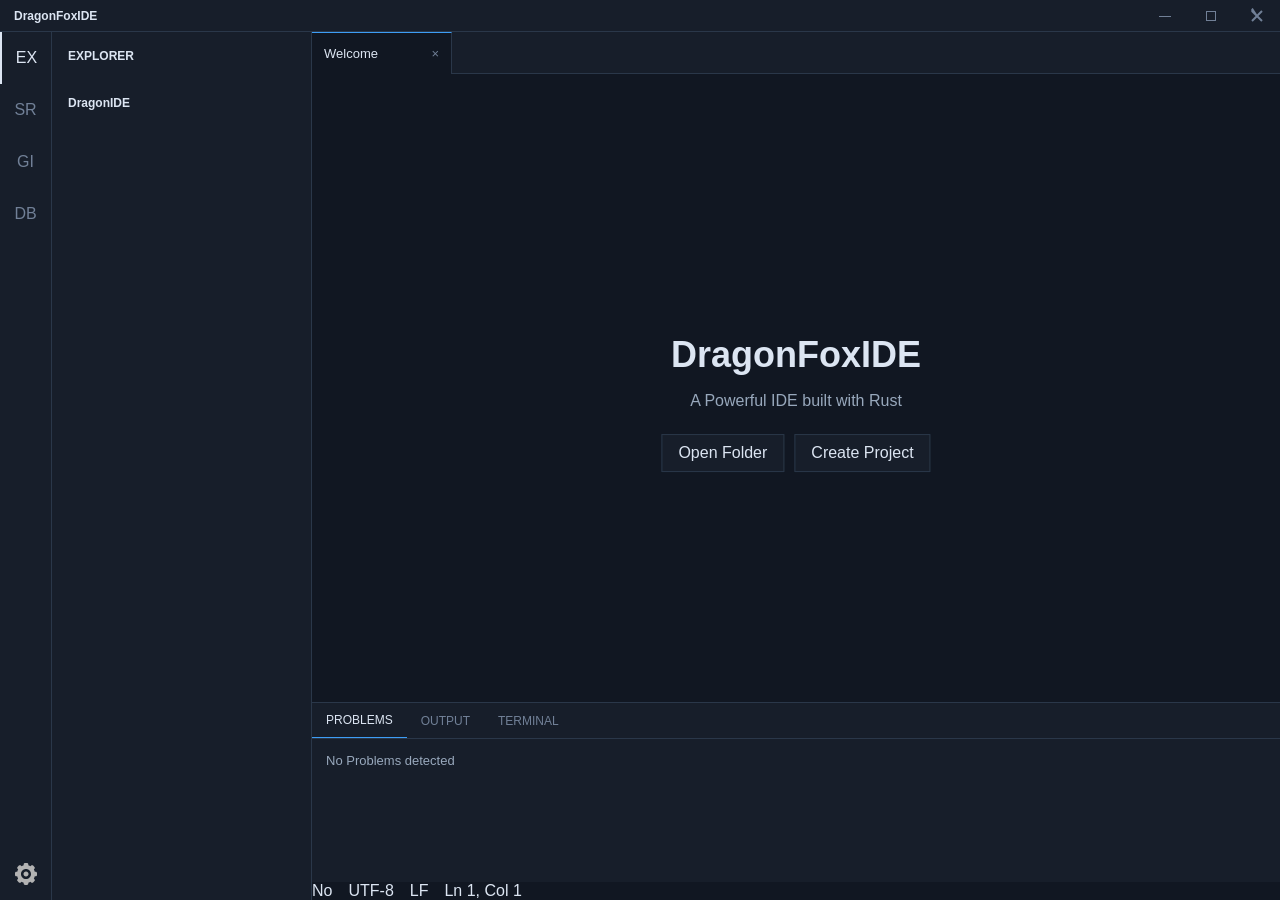
==== src-tauri/web/index.html @ 76002a1d "feat(i18n): implement internationalization support for English and Spanishhhh" ====
<!DOCTYPE html>
<html lang="en">

<head>
    <meta charset="UTF-8">
    <meta name="viewport" content="width=device-width, initial-scale=1.0">
    <title>DragonFoxIDE</title>

    <link rel="stylesheet" href="css/main.css">

    <link rel="stylesheet" href="css/titlebar.css">

    <link rel="stylesheet" href="css/settings.css">

    <link id="highlight-theme" rel="stylesheet" href="css/themes/dark.css">

</head>

<body>

    <!-- Custom title bar-->
    <div id="titlebar">

        <div id="titlebar-content">
            <div id="titlebar-left" data-tauri-drag-region>
                <span id="app-title">DragonFoxIDE</span>
            </div>

            <div id="titlebar-center" data-tauri-drag-region>

            </div>

            <div id="titlebar-right">
                <button id="minimize-btn" class="titlebar-button" title="Minimize">
                    <svg width="16" height="16" viewBox="0 0 16 16">
                        <path fill="currentColor" d="M14 8v1H2V8z" />
                    </svg>
                </button>

                <button id="maximize-btn" class="titlebar-button" title="Maximize">
                    <svg width="16" height="16" viewBox="0 0 16 16">
                        <path fill="currentColor" d="M3 3v10h10V3H3zm9 9H4V4h8v8z" />
                    </svg>
                </button>

                <button id="close-btn" class="titlebar-button" title="Close">
                    <svg width="16" height="16" viewBox="0 0 16 16">
                        <path fill="currentColor"
                            d="M2.3 1.3l1.4-1.4L8 6.6l4.3-4.3 1.4 1.4L9.4 8l4.3 4.3-1.4 1.4L8 9.4l-4.3 4.3-1.4-1.4L6.6 8 2.3 3.7z" />
                    </svg>
                </button>
            </div>
        </div>
    </div>

    <div id="app">

        <aside id="activity-bar">
            <button class="activity-button active">EX</button>
            <button class="activity-button">SR</button>
            <button class="activity-button">GI</button>
            <button class="activity-button">DB</button>

            <div class="activity-spacer"></div>

            <button class="activity-button" id="settings-button"><img src="assets/icon/setting.svg"
                    alt="setting"></button>
        </aside>

        <aside id="sidebar">

            <div class="sidebar-header">
                <span data-i18n="explorer">EXPLORER</span>
            </div>

            <div id="file-explorer">

                <div class="explorer-section">
                    <span id="workspace-name">DragonIDE</span>
                </div>

                <div id="file-tree"></div>

            </div>
        </aside>


        <main id="main">
            <div id="tabs">

                <div class="tab active">
                    <span data-i18n="welcomeTab">Welcome</span>
                    <span class="tab-close">×</span>
                </div>


            </div>

            <section id="editor">

                <div id="welcome-screen" class="welcome">

                    <h1>DragonFoxIDE</h1>

                    <p data-i18n="welcomeSub">A Powerful IDE built with Rust</p>

                    <div class="welcome-actions">

                        <button id="open-folder-button" data-i18n="openFolder">Open Folder</button>

                        <button id="create-project-button" data-i18n="createProject">Create Project</button>
                    </div>

                </div>

                <div id="editor-container" style="display: none;">
                    <div id="line-numbers"></div>

                    <div id="code-editor-wrapper">
                        <textarea id="code-editor" spellcheck="false" autocomplete="off"
                            autocapitalize="off"></textarea>

                        <pre id="code-highlight"><code id="code-highlight-inner"></code></pre>
                    </div>
                </div>

            </section>

            <section id="bottom-panel">

                <div class="panel-tabs">

                    <button class="panel-tab active" data-i18n="problems">PROBLEMS</button>

                    <button class="panel-tab" data-i18n="output">OUTPUT</button>

                    <button class="panel-tab" data-i18n="terminal">TERMINAL</button>

                </div>

                <div id="panel-content" data-i18n="noProblems">No Problems detected</div>
            </section>

            <footer id="status-right">

                <span>No</span>
                <span>UTF-8</span>
                <span>LF</span>
                <span id="cursor-position">Ln 1, Col 1</span>
            </footer>
        </main>



        <div id="settings-modal" class="modal hidden">

            <div class="modal-backdrop"></div>
            <div class="modal-content">

                <div class="modal-header">
                    <h2 data-i18n="settingsTitle">Settings</h2>
                    <button class="modal-close" id="close-settings">×</button>
                </div>

                <div class="modal-body">

                    <div class="settings-section">
                        <label class="settings-label" data-i18n="theme">Theme</label>
                        <div class="settings-options">
                            <button class="theme-option active" data-theme="dark">Dark</button>
                            <button class="theme-option" data-theme="light">Light</button>
                            <button class="theme-option" data-theme="nord">Nord (blue)</button>
                            <button class="theme-option" data-theme="monokai">Monokai</button>
                            <button class="theme-option" data-theme="glassmorphism">Glass</button>
                        </div>
                    </div>

                    <div class="settings-section">
                        <label class="settings-label" data-i18n="fontSize">Font Size</label>
                        <div class="settings-slider">
                            <input type="range" id="font-size-slider" min="10" max="34" value="14">
                            <span id="font-size-value">14px</span>
                        </div>
                    </div>

                    <div class="settings-section">
                        <label class="settings-label" data-i18n="tabSize">Tab Size</label>
                        <div class="settings-options">
                            <button class="tab-option" data-tab-size="2">2</button>
                            <button class="tab-option active" data-tab-size="4">4</button>
                            <button class="tab-option" data-tab-size="6">6</button>
                            <button class="tab-option" data-tab-size="8">8</button>
                        </div>
                    </div>

                    <div class="settings-section">
                        <label class="settings-label">
                            <input type="checkbox" id="line-wrap-toggle">
                            <span data-i18n="wordWrap">Word Wrap</span>
                        </label>
                    </div>

                    <div class="settings-section">
                        <label class="settings-label" data-i18n="language">Language</label>

                        <div class="settings-options">
                            <button class="lang-option active" data-lang="en">English</button>
                            <button class="lang-option" data-lang="es">Español</button>
                        </div>
                    </div>
                </div>
            </div>
        </div>
    </div>


    <script src="lib/highlight.min.js"></script>
    <script src="js/i18n.js"></script>
    <script src="js/settings.js"></script>
    <script src="js/main.js"></script>
    <script src="js/titlebar.js"></script>

</body>

</html>
---- src-tauri/web/css/main.css ----
* {
    box-sizing: border-box;
}

html,
body {
    margin: 0;
    width: 100%;
    height: 100%;
    overflow: hidden;
    font-family: "Segoe UI", Tahoma, Geneva, Verdana, sans-serif;
    background: var(--bg-primary);
    color: var(--text-primary);
}

button {
    font: inherit;
    transition: background-color 0.18s ease, border-color 0.18s ease, color 0.18s ease, transform 0.18s ease;
}

button:focus-visible {
    outline: 2px solid var(--accent-blue);
    outline-offset: 2px;
}

#app {
    display: flex;
    width: 100vw;
    height: calc(100vh - 30px);
}

#activity-bar {
    width: 52px;
    display: flex;
    flex-direction: column;
    align-items: center;
    background: var(--bg-secondary);
    border-right: 1px solid var(--border);
}

.activity-button {
    width: 52px;
    height: 52px;
    border: 0;
    background: transparent;
    color: var(--text-muted);
    cursor: pointer;
    display: flex;
    align-items: center;
    justify-content: center;
    padding: 0;
}

.activity-button img {
    width: 22px;
    height: 22px;
    filter: invert(0.7);
    transition: filter 0.15s ease;
}

.activity-button:hover {
    color: var(--text-primary);
}

.activity-button:hover img {
    filter: invert(1);
}

.activity-button.active {
    color: var(--text-primary);
    border-left: 2px solid var(--text-primary);
}

.activity-button.active img {
    filter: invert(1);
}

.activity-spacer {
    flex: 1;
}

#sidebar {
    width: 260px;
    display: flex;
    flex-direction: column;
    background: var(--bg-secondary);
    border-right: 1px solid var(--border);
}

.sidebar-header {
    height: 48px;
    display: flex;
    align-items: center;
    padding: 0 16px;
    font-size: 12px;
    font-weight: bold;
    color: var(--text-primary);
}

#file-explorer {
    padding: 8px;
    min-height: 0;
    overflow: auto;
}

.explorer-section {
    padding: 8px;
    font-size: 12px;
    font-weight: bold;
    color: var(--text-primary);
}

.explorer-empty {
    padding: 20px 12px;
    color: var(--text-muted);
    font-size: 13px;
}

#main {
    flex: 1;
    min-width: 0;
    display: flex;
    flex-direction: column;
}

#tabs {
    height: 42px;
    display: flex;
    background: var(--bg-secondary);
    border-bottom: 1px solid var(--border);
}

.tab {
    min-width: 140px;
    height: 42px;
    display: flex;
    align-items: center;
    justify-content: space-between;
    padding: 0 12px;
    background: var(--bg-primary);
    border-right: 1px solid var(--border);
    font-size: 13px;
    color: var(--text-primary);
    transition: background-color 0.18s ease, border-color 0.18s ease, color 0.18s ease;
}

.tab.active {
    border-top: 1px solid var(--accent-blue);
}

.tab-close {
    margin-left: 20px;
    color: var(--text-muted);
    cursor: pointer;
    transition: color 0.18s ease;
}

#editor {
    flex: 1;
    position: relative;
    overflow: auto;
    background: var(--bg-primary);
}

.welcome {
    position: absolute;
    top: 50%;
    left: 50%;
    transform: translate(-50%, -50%);
    text-align: center;
}

.welcome h1 {
    margin-bottom: 8px;
    font-size: 36px;
    color: var(--text-primary);
}

.welcome p {
    color: var(--text-secondary);
}

.welcome-actions {
    display: flex;
    gap: 10px;
    justify-content: center;
    margin-top: 24px;
}

.welcome-actions button {
    padding: 9px 16px;
    border: 1px solid var(--border);
    background: var(--bg-secondary);
    color: var(--text-primary);
    cursor: pointer;
}

.welcome-actions button:hover {
    background: var(--accent-hover);
}

#bottom-panel {
    height: 180px;
    display: flex;
    flex-direction: column;
    background: var(--bg-secondary);
    border-top: 1px solid var(--border);
}

.panel-tabs {
    height: 36px;
    display: flex;
    border-bottom: 1px solid var(--border);
}

.panel-tab {
    padding: 0 14px;
    border: 0;
    background: transparent;
    color: var(--text-muted);
    cursor: pointer;
    font-size: 12px;
    transition: background-color 0.18s ease, color 0.18s ease;
}

.panel-tab:hover {
    color: var(--text-primary);
}

.panel-tab.active {
    color: var(--text-primary);
    border-bottom: 1px solid var(--accent-blue);
}

#panel-content {
    padding: 14px;
    color: var(--text-secondary);
    font-size: 13px;
}

#status-bar {
    height: 24px;
    display: flex;
    align-items: center;
    justify-content: space-between;
    padding: 0 10px;
    background: var(--bg-secondary);
    border-top: 1px solid var(--border);
    font-size: 11px;
}

#status-right {
    display: flex;
    gap: 16px;
}

#file-tree {
    padding: 4px 0;
    overflow-y: auto;
}

.file-entry {
    display: flex;
    align-items: center;
    min-height: 24px;
    padding: 2px 8px;
    color: var(--text-primary);
    font-size: 13px;
    cursor: pointer;
    user-select: none;
    border-radius: 4px;
    transition: background-color 0.15s ease, color 0.15s ease;
}

.file-entry:hover {
    background: var(--accent-hover);
}

.file-entry.directory {
    font-weight: 500;
}

.file-arrow {
    position: relative;
    width: 18px;
    height: 16px;
    flex-shrink: 0;
    color: var(--text-secondary);
    text-align: center;
}

.file-arrow::after {
    content: "";
    position: absolute;
    top: 5px;
    left: 4px;
    width: 5px;
    height: 5px;
    border-right: 1px solid currentColor;
    border-bottom: 1px solid currentColor;
    transform: rotate(-45deg);
    transition: transform 0.15s ease;
}

.file-arrow.expanded::after {
    top: 3px;
    transform: rotate(45deg);
}

.file-icon {
    position: relative;
    width: 16px;
    height: 16px;
    flex-shrink: 0;
    margin-right: 5px;
    color: var(--text-secondary);
}

.file-icon.folder::before,
.file-icon.file::before {
    content: "";
    position: absolute;
    inset: 4px 1px 2px;
    border: 1px solid currentColor;
    border-radius: 2px;
}

.file-icon.folder::after {
    content: "";
    position: absolute;
    top: 2px;
    left: 2px;
    width: 7px;
    height: 4px;
    border: 1px solid currentColor;
    border-bottom: 0;
    border-radius: 2px 2px 0 0;
}

.file-icon.file::before {
    inset: 2px 3px;
}

.file-name {
    overflow: hidden;
    white-space: nowrap;
    text-overflow: ellipsis;
}

.file-children {
    margin-left: 18px;
}

#code-editor:focus {
    outline: none;
}

#editor-container {
    display: flex;
    width: 100%;
    height: 100%;
    overflow: hidden;
}

#line-numbers {
    width: 56px;
    flex-shrink: 0;
    padding-top: 16px;
    background: var(--editor-line-number-bg);
    color: var(--editor-line-number);
    font-family: "Cascadia Code", "Consolas", monospace;
    font-size: 14px;
    line-height: 1.6;
    text-align: right;
    user-select: none;
    overflow: hidden;
}

#line-numbers div {
    padding-right: 12px;
    height: 1.6em;
    line-height: 1.6;
}

#code-editor-wrapper {
    position: relative;
    flex: 1;
    width: 100%;
    height: 100%;
    overflow: hidden;
}

#code-editor {
    position: absolute;
    top: 0;
    left: 0;
    width: 100%;
    height: 100%;
    margin: 0;
    padding: 16px;
    border: 0;
    outline: 0;
    resize: none;
    background: transparent;
    color: transparent;
    caret-color: var(--editor-cursor);
    font-family: "Cascadia Code", "Consolas", monospace;
    font-size: 14px;
    line-height: 1.6;
    tab-size: 4;
    white-space: pre;
    overflow: auto;
    z-index: 2;
}

#code-highlight {
    position: absolute;
    top: 0;
    left: 0;
    width: 100%;
    height: 100%;
    margin: 0;
    padding: 16px;
    background: var(--editor-bg);
    color: var(--editor-text);
    font-family: "Cascadia Code", "Consolas", monospace;
    font-size: 14px;
    line-height: 1.6;
    tab-size: 4;
    white-space: pre;
    overflow: auto;
    pointer-events: none;
    z-index: 1;
}

#code-highlight code {
    background: none;
    padding: 0;
    border-radius: 0;
}
---- src-tauri/web/css/titlebar.css ----
#titlebar {
    height: 32px;
    flex: 0 0 32px;
    background: var(--titlebar-bg, #191b22);
    border-bottom: 1px solid var(--border);
    color: var(--text-primary);
    user-select: none;
    -webkit-user-select: none;
}

#titlebar-content {
    display: grid;
    grid-template-columns: 1fr minmax(0, 1fr) 1fr;
    align-items: center;
    width: 100%;
    height: 100%;
}

#titlebar-left,
#titlebar-center,
#titlebar-right {
    min-width: 0;
    height: 100%;
    display: flex;
    align-items: center;
}

#titlebar-left {
    padding-left: 14px;
}

#app-title {
    font-size: 12px;
    font-weight: 600;
}

#titlebar-center {
    justify-content: center;
    overflow: hidden;
    color: var(--text-secondary);
    font-size: 12px;
    white-space: nowrap;
    text-overflow: ellipsis;
}

#titlebar-right {
    justify-content: flex-end;
}

.titlebar-button {
    width: 46px;
    height: 32px;
    border: 0;
    background: transparent;
    color: var(--text-muted);
    cursor: pointer;
    display: grid;
    place-items: center;
    padding: 0;
}

.titlebar-button:hover {
    background: var(--accent-hover);
    color: var(--text-primary);
}

#close-btn:hover,
#close-btn:active {
    background: #c42b1c;
    color: #fff;
}

#app {
    height: calc(100vh - 32px);
}
---- src-tauri/web/css/settings.css ----
.modal {
    position: fixed;
    top: 0;
    left: 0;
    width: 100vw;
    height: 100vh;
    z-index: 1000;
    display: flex;
    align-items: center;
    justify-content: center;
}

.modal.hidden {
    display: none;
}

.modal-backdrop {
    position: absolute;
    top: 0;
    left: 0;
    width: 100%;
    height: 100%;
    background: rgba(0, 0, 0, 0.65);
    z-index: 1;
}

.modal-content {
    position: relative;
    z-index: 2;
    background: var(--bg-tertiary);
    border: 1px solid var(--border);
    border-radius: 8px;
    width: 90%;
    max-width: 480px;
    max-height: 80vh;
    display: flex;
    flex-direction: column;
    box-shadow: 0 20px 60px rgba(0, 0, 0, 0.8);
}

.modal-header {
    display: flex;
    align-items: center;
    justify-content: space-between;
    padding: 16px 20px;
    border-bottom: 1px solid var(--border);
}

.modal-header h2 {
    margin: 0;
    font-size: 16px;
    color: var(--text-primary);
    font-weight: 600;
}

.modal-close {
    background: transparent;
    border: none;
    color: var(--text-muted);
    font-size: 24px;
    cursor: pointer;
    padding: 0;
    width: 28px;
    height: 28px;
    display: flex;
    align-items: center;
    justify-content: center;
    border-radius: 4px;
    line-height: 1;
}

.modal-close:hover {
    color: var(--text-primary);
    background: var(--accent-hover);
}

.modal-body {
    padding: 20px;
    overflow-y: auto;
    flex: 1;
    display: flex;
    flex-direction: column;
    gap: 20px;
}

.settings-section {
    display: flex;
    flex-direction: column;
}

.settings-label {
    display: flex;
    align-items: center;
    font-size: 12px;
    font-weight: 600;
    color: var(--text-secondary);
    margin-bottom: 8px;
    text-transform: uppercase;
    letter-spacing: 0.5px;
    user-select: none;
}

.settings-label input[type="checkbox"] {
    margin-right: 10px;
    cursor: pointer;
    accent-color: var(--accent-blue);
    width: 16px;
    height: 16px;
}

.settings-options {
    display: grid;
    grid-template-columns: repeat(auto-fit, minmax(100px, 1fr));
    gap: 8px;
}

.theme-option,
.tab-option {
    padding: 8px 12px;
    border: 1px solid var(--border);
    border-radius: 4px;
    background: var(--bg-primary);
    color: var(--text-primary);
    cursor: pointer;
    font-size: 13px;
    transition: all 0.15s ease;
    text-align: center;
}

.theme-option:hover,
.tab-option:hover {
    background: var(--accent-hover);
    border-color: var(--accent-active);
}

.theme-option.active,
.tab-option.active {
    background: var(--accent-blue);
    border-color: var(--accent-blue);
    color: white;
    font-weight: 500;
}

.settings-slider {
    display: flex;
    align-items: center;
    gap: 14px;
}

.settings-slider input[type="range"] {
    flex: 1;
    height: 6px;
    border-radius: 3px;
    background: var(--accent-active);
    outline: none;
    -webkit-appearance: none;
}

.settings-slider input[type="range"]::-webkit-slider-thumb {
    -webkit-appearance: none;
    appearance: none;
    width: 16px;
    height: 16px;
    border-radius: 50%;
    background: var(--accent-blue);
    cursor: pointer;
}

.settings-slider input[type="range"]::-moz-range-thumb {
    width: 16px;
    height: 16px;
    border-radius: 50%;
    background: var(--accent-blue);
    cursor: pointer;
    border: none;
}

#font-size-value {
    font-size: 13px;
    color: var(--text-primary);
    min-width: 40px;
    text-align: right;
    font-family: monospace;
}
---- src-tauri/web/css/themes/dark.css ----
:root {
  --titlebar-bg: #171e2a;
  /* Editor Colors */
  --editor-bg: #111722;
  --editor-text: #dce5f2;
  --editor-line-number: #6f8096;
  --editor-line-number-bg: #111722;
  --editor-cursor: #dce5f2;
  
  /* UI Colors */
  --bg-primary: #111722;
  --bg-secondary: #171e2a;
  --bg-tertiary: #202a39;
  --text-primary: #dce5f2;
  --text-secondary: #98a8bc;
  --text-muted: #718097;
  --border: #2a3749;
  
  /* Highlights */
  --accent-blue: #3d9df5;
  --accent-hover: #202b3b;
  --accent-active: #2b3a51;
  
  /* Syntax Colors (from Atom One Dark) */
  --syntax-keyword: #569cd6;
  --syntax-string: #ce9178;
  --syntax-number: #b5cea8;
  --syntax-comment: #6a9955;
  --syntax-function: #dcdcaa;
  --syntax-operator: #d4d4d4;
}

/* Apply theme to all elements */
html, body {
  background: var(--bg-primary);
  color: var(--text-primary);
}

#activity-bar {
  background: var(--bg-secondary);
  border-right-color: var(--border);
}

#sidebar {
  background: var(--bg-secondary);
  border-right-color: var(--border);
}

#tabs {
  background: var(--bg-secondary);
  border-bottom-color: var(--border);
}

.tab {
  background: var(--bg-primary);
  border-right-color: var(--border);
}

#editor {
  background: var(--bg-primary);
}

#bottom-panel {
  background: var(--bg-secondary);
  border-top-color: var(--border);
}

.panel-tabs {
  border-bottom-color: var(--border);
}

#panel-content {
  color: var(--text-secondary);
}

#code-editor {
  background: transparent;
  color: transparent;
  caret-color: var(--editor-cursor);
  font-family: "Cascadia Code", "Consolas", monospace;
}

#code-highlight {
  background: var(--editor-bg);
  color: var(--editor-text);
  font-family: "Cascadia Code", "Consolas", monospace;
}

#line-numbers {
  background: var(--editor-line-number-bg);
  color: var(--editor-line-number);
}

/* Modal */
.modal-content {
  background: var(--bg-tertiary);
  border-color: var(--border);
}

.modal-header {
  border-bottom-color: var(--border);
  color: var(--text-primary);
}

.theme-option, .tab-option {
  background: var(--bg-primary);
  border-color: var(--border);
  color: var(--text-primary);
}

.theme-option:hover, .tab-option:hover {
  background: var(--accent-hover);
  border-color: var(--accent-active);
}

.theme-option.active, .tab-option.active {
  background: var(--accent-blue);
  border-color: var(--accent-blue);
  color: white;
}

/* File explorer */
.file-entry:hover {
  background: var(--accent-hover);
}

.file-entry {
  color: var(--text-primary);
}

.file-arrow {
  color: var(--text-secondary);
}

.file-icon {
  color: var(--text-secondary);
}

/* Settings slider */
.settings-slider input[type="range"] {
  background: var(--accent-active);
}

.settings-slider input[type="range"]::-webkit-slider-thumb {
  background: var(--accent-blue);
}

.settings-slider input[type="range"]::-moz-range-thumb {
  background: var(--accent-blue);
}

/* ===== Highlight.js Syntax Theme (Atom One Dark) ===== */
pre code.hljs{display:block;overflow-x:auto;padding:1em}
code.hljs{padding:3px 5px}
.hljs{color:#abb2bf;background:#282c34}
.hljs-comment,.hljs-quote{color:#5c6370;font-style:italic}
.hljs-doctag,.hljs-formula,.hljs-keyword{color:#c678dd}
.hljs-deletion,.hljs-name,.hljs-section,.hljs-selector-tag,.hljs-subst{color:#e06c75}
.hljs-literal{color:#56b6c2}
.hljs-addition,.hljs-attribute,.hljs-meta .hljs-string,.hljs-regexp,.hljs-string{color:#98c379}
.hljs-attr,.hljs-number,.hljs-selector-attr,.hljs-selector-class,.hljs-selector-pseudo,.hljs-template-variable,.hljs-type,.hljs-variable{color:#d19a66}
.hljs-bullet,.hljs-link,.hljs-meta,.hljs-selector-id,.hljs-symbol,.hljs-title{color:#61aeee}
.hljs-built_in,.hljs-class .hljs-title,.hljs-title.class_{color:#e6c07b}
.hljs-emphasis{font-style:italic}
.hljs-strong{font-weight:700}
.hljs-link{text-decoration:underline}
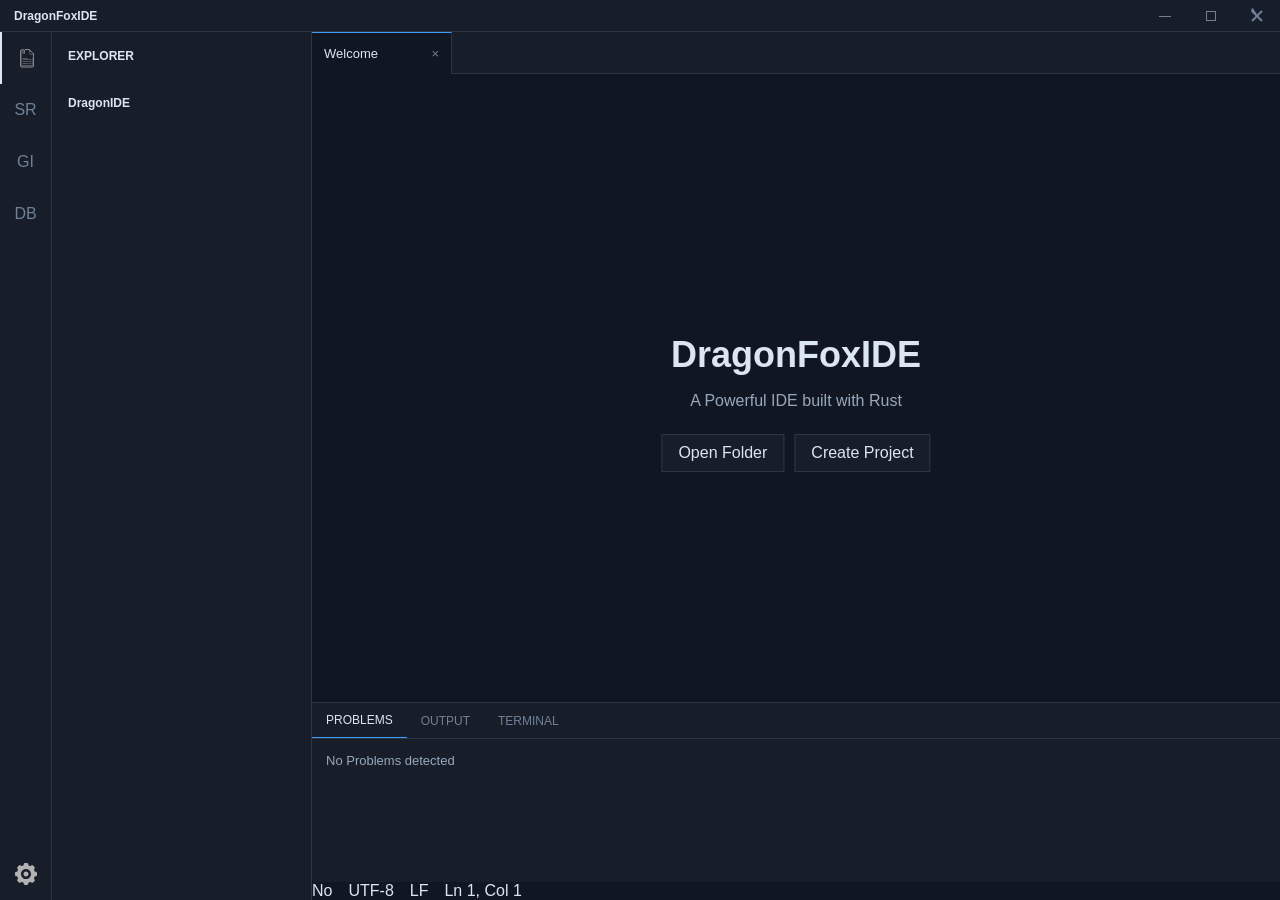
==== commit d52c26e4: "feat: file svg added" ====
--- a/src-tauri/web/index.html
+++ b/src-tauri/web/index.html
@@ -56,7 +56,7 @@
     <div id="app">
 
         <aside id="activity-bar">
-            <button class="activity-button active">EX</button>
+            <button class="activity-button active"><img src="assets/icon/file.svg" alt="EX"></button>
             <button class="activity-button">SR</button>
             <button class="activity-button">GI</button>
             <button class="activity-button">DB</button>
@@ -214,6 +214,17 @@
     </div>
 
 
+    <div id="file-context-menu" class="context-menu hidden">
+        <div class="menu-item" id="ctx-new-file" data-i18n="newFile">New File</div>
+        <div class="menu-item" id="ctx-new-folder" data-i18n="newFolder">New Folder</div>
+        <div class="menu-separator"></div>
+        <div class="menu-item" id="ctx-rename" data-i18n="rename">Rename</div>
+        <div class="menu-item" id="ctx-delete" data-i18n="delete">Delete</div>
+        <div class="menu-separator"></div>
+        <div class="menu-item" id="ctx-copy-path" data-i18n="copyPath">Copy Path</div>
+    </div>
+
+
     <script src="lib/highlight.min.js"></script>
     <script src="js/i18n.js"></script>
     <script src="js/settings.js"></script>
@@ -222,4 +233,4 @@
 
 </body>
 
-</html>
+</html>
--- a/src-tauri/web/css/main.css
+++ b/src-tauri/web/css/main.css
@@ -437,4 +437,46 @@
     background: none;
     padding: 0;
     border-radius: 0;
-}+}
+
+
+
+
+
+/* file tree context menu */
+.context-menu {
+    position: fixed;
+    z-index: 2000;
+
+    min-width: 180px;
+    background: var(--bg-tertiary);
+    border: 1px solid var(--border);
+    border-radius: 8px;
+    padding: 5px;
+    box-shadow: 0 12px 28px rgba(0, 0, 0, 0.35);
+    font-size: 13px;
+    user-select: none;
+}
+
+.context-menu.hidden {
+    display: none;
+}
+
+.context-menu .menu-item {
+    min-height: 30px;
+    padding: 6px 10px;
+    border-radius: 4px;
+    color: var(--text-primary);
+    cursor: pointer;
+    transition: background-color 0.15s ease;
+}
+
+.context-menu .menu-item:hover {
+    background: var(--accent-hover);
+}
+
+.context-menu .menu-separator {
+    height: 1px;
+    background: var(--border);
+    margin: 5px 4px;
+}
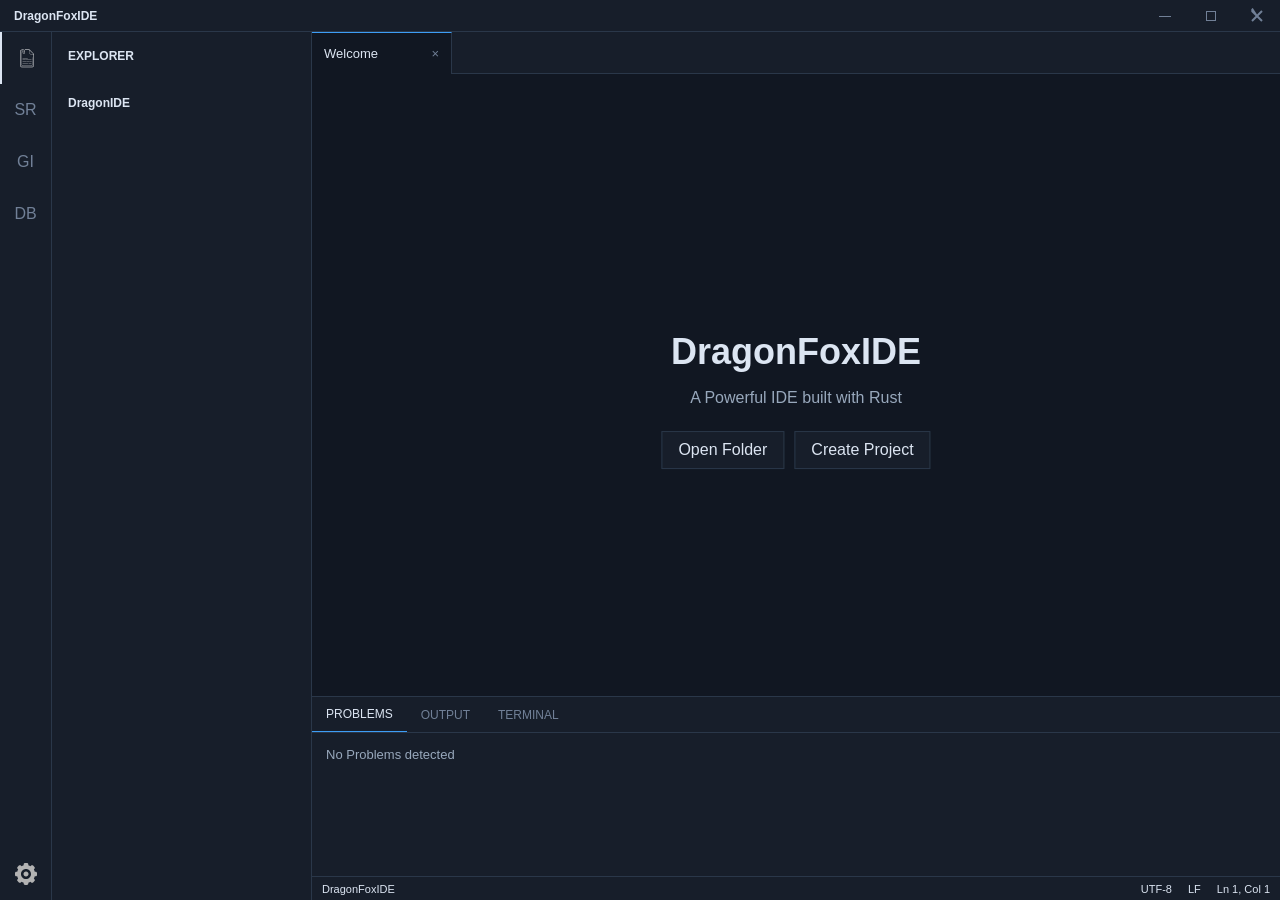
==== commit ff827901: "feat: add auto-save and unsaved indicator to prevent data loss" ====
--- a/src-tauri/web/index.html
+++ b/src-tauri/web/index.html
@@ -117,7 +117,7 @@
                     <div id="line-numbers"></div>
 
                     <div id="code-editor-wrapper">
-                        <textarea id="code-editor" spellcheck="false" autocomplete="off"
+                        <textarea id="code-editor" wrap="off" spellcheck="false" autocomplete="off"
                             autocapitalize="off"></textarea>
 
                         <pre id="code-highlight"><code id="code-highlight-inner"></code></pre>
@@ -141,12 +141,17 @@
                 <div id="panel-content" data-i18n="noProblems">No Problems detected</div>
             </section>
 
-            <footer id="status-right">
-
-                <span>No</span>
-                <span>UTF-8</span>
-                <span>LF</span>
-                <span id="cursor-position">Ln 1, Col 1</span>
+            <footer id="status-bar">
+                <div id="status-left">
+                    <span>DragonFoxIDE</span>
+                </div>
+                <div id="status-right">
+                    <span>UTF-8</span>
+                    <span>LF</span>
+                    <span id="cursor-position">Ln 1, Col 1</span>
+                    <span id="saved-indicator" style="display: none;"></span>
+                    <span id="saving-indicator" style="display: none;"></span>
+                </div>
             </footer>
         </main>
 
@@ -201,12 +206,125 @@
                     </div>
 
                     <div class="settings-section">
+                        <label class="settings-label">
+                            <input type="checkbox" id="auto-save-toggle">
+                            <span data-i18n="autoSave">Auto Save</span>
+                        </label>
+
+                        <div class="settings-slider">
+
+                            <label for="auto-save-interval" style="font-size: 11px; flex: 0 0 auto;">Interval
+                                (sec):</label>
+                            <input type="range" id="auto-save-interval" min="1" max="30" value="3" style="flex: 1;">
+
+                            <span id="auto-save-value"
+                                style="font-size: 12px; color: var(--text-primary); min-width: 35px; text-align: right;">3s</span>
+                        </div>
+                    </div>
+
+                    <div class="settings-section">
                         <label class="settings-label" data-i18n="language">Language</label>
 
                         <div class="settings-options">
                             <button class="lang-option active" data-lang="en">English</button>
                             <button class="lang-option" data-lang="es">Español</button>
                         </div>
+                    </div>
+                </div>
+            </div>
+        </div>
+
+        <div id="find-replace-modal" class="modal hidden">
+
+            <div class="modal-backdrop"></div>
+
+            <div class="modal-content find-replace-modal">
+                <div class="modal-header">
+                    <h2 data-i18n="findReplace">Find & Replace</h2>
+                    <button class="modal-close" id="close-find-replace">×</button>
+                </div>
+
+                <div class="modal-body find-replace-body">
+
+                    <div class="find-replace-group">
+                        <label for="find-input" data-i18n="find">Find:</label>
+
+                        <div class="find-input-wrapper">
+
+                            <input type="text" id="find-input" placeholder="Find text..." autocomplete="off">
+
+                            <button id="find-prev-btn" class="find-nav-btn" title="Previous match">↑</button>
+
+                            <button id="find-next-btn" class="find-nav-btn" title="Next match">↓</button>
+                        </div>
+
+                        <div class="find-counter">
+                            <span id="match-counter">0/0</span>
+                        </div>
+                    </div>
+
+                    <div class="find-replace-group">
+                        <label for="replace-input" data-i18n="replace">Replace:</label>
+
+                        <div class="replace-input-wrapper">
+                            <input type="text" id="replace-input" placeholder="Replace with..." autocomplete="off">
+
+                            <button id="replace-btn" class="replace-action-btn" data-i18n="replaceOne">Replace</button>
+                            <button id="replace-all-btn" class="replace-action-btn" data-i18n="replaceAll">Replace
+                                All</button>
+                        </div>
+                    </div>
+
+                    <div class="find-options">
+                        <label class="find-option-label">
+
+                            <input type="checkbox" id="case-sensitive-check">
+                            <span data-i18n="caseSensitive">Case Sensitive</span>
+
+                        </label>
+
+                        <label class="find-option-label">
+
+                            <input type="checkbox" id="whole-word-check">
+                            <span data-i18n="wholeWord">Whole Word</span>
+                        </label>
+
+                        <label class="find-option-label">
+                            <input type="checkbox" id="regex-check">
+                            <span data-i18n="regex">Regex</span>
+                        </label>
+                    </div>
+                </div>
+            </div>
+        </div>
+
+        <div id="go-to-line-modal" class="modal hidden">
+
+            <div class="modal-backdrop"></div>
+
+            <div class="modal-content go-to-line-modal">
+
+                <div class="modal-header">
+                    <h2 data-i18n="goToLine">Go to Line</h2>
+
+                    <button class="modal-close" id="close-go-to-line">×</button>
+                </div>
+
+
+                <div class="modal-body go-to-line-body">
+
+                    <div class="go-to-line-input-group">
+
+                        <label for="line-input" data-i18n="lineNumber">Line Number: </label>
+
+                        <input type="number" id="line-input" placeholder="Enter line number..." min="1"
+                            autocomplete="off">
+
+                        <button id="go-btn" class="go-btn" data-i18n="go">Go</button>
+                    </div>
+
+                    <div class="go-to-line-info">
+                        <span id="total-lines">Total lines: 0</span>
                     </div>
                 </div>
             </div>
@@ -228,9 +346,11 @@
     <script src="lib/highlight.min.js"></script>
     <script src="js/i18n.js"></script>
     <script src="js/settings.js"></script>
+    <script src="js/go-to-line.js"></script>
+    <script src="js/find-replace.js"></script>
+    <script src="js/auto-save.js"></script>
     <script src="js/main.js"></script>
     <script src="js/titlebar.js"></script>
-
 </body>
 
 </html>
--- a/src-tauri/web/css/main.css
+++ b/src-tauri/web/css/main.css
@@ -158,7 +158,7 @@
 #editor {
     flex: 1;
     position: relative;
-    overflow: auto;
+    overflow: hidden;
     background: var(--bg-primary);
 }
 
@@ -355,6 +355,10 @@
     outline: none;
 }
 
+#code-editor::selection {
+    background: color-mix(in srgb, var(--accent-blue) 45%, transparent);
+}
+
 #editor-container {
     display: flex;
     width: 100%;
@@ -368,18 +372,24 @@
     padding-top: 16px;
     background: var(--editor-line-number-bg);
     color: var(--editor-line-number);
-    font-family: "Cascadia Code", "Consolas", monospace;
+    font-family: "Cascadia Code", "Consolas", "Courier New", monospace !important;
     font-size: 14px;
-    line-height: 1.6;
+    line-height: 1.6 !important;
     text-align: right;
     user-select: none;
     overflow: hidden;
+    letter-spacing: 0px !important;
+    word-spacing: 0px !important;
+    font-variant-ligatures: none !important;
+    font-feature-settings: "liga" 0, "calt" 0 !important;
 }
 
 #line-numbers div {
     padding-right: 12px;
     height: 1.6em;
     line-height: 1.6;
+    font-family: inherit;
+    font-size: inherit;
 }
 
 #code-editor-wrapper {
@@ -390,53 +400,97 @@
     overflow: hidden;
 }
 
-#code-editor {
-    position: absolute;
-    top: 0;
-    left: 0;
-    width: 100%;
-    height: 100%;
-    margin: 0;
-    padding: 16px;
-    border: 0;
-    outline: 0;
-    resize: none;
-    background: transparent;
-    color: transparent;
-    caret-color: var(--editor-cursor);
-    font-family: "Cascadia Code", "Consolas", monospace;
-    font-size: 14px;
-    line-height: 1.6;
-    tab-size: 4;
-    white-space: pre;
-    overflow: auto;
-    z-index: 2;
-}
-
+#code-editor,
 #code-highlight {
     position: absolute;
     top: 0;
     left: 0;
     width: 100%;
     height: 100%;
-    margin: 0;
-    padding: 16px;
-    background: var(--editor-bg);
-    color: var(--editor-text);
-    font-family: "Cascadia Code", "Consolas", monospace;
+    margin: 0 !important;
+    padding: 16px !important;
+    border: 0 !important;
+    outline: none !important;
+    box-sizing: border-box !important;
+    font-family: "Cascadia Code", "Consolas", "Courier New", monospace !important;
     font-size: 14px;
-    line-height: 1.6;
+    line-height: 1.6 !important;
+    letter-spacing: 0px !important;
+    word-spacing: 0px !important;
     tab-size: 4;
     white-space: pre;
+    overflow-wrap: normal;
+    word-break: normal;
     overflow: auto;
-    pointer-events: none;
+    scrollbar-gutter: stable;
+    font-variant-ligatures: none !important;
+    font-feature-settings: "liga" 0, "calt" 0 !important;
+    -webkit-font-smoothing: antialiased !important;
+    -moz-osx-font-smoothing: grayscale !important;
+    text-rendering: optimizeSpeed !important;
+}
+
+#code-editor {
+    resize: none !important;
+    background: transparent !important;
+    color: transparent !important;
+    caret-color: var(--editor-cursor, #528bff) !important;
+    z-index: 2;
+}
+
+#code-highlight {
+    background: var(--editor-bg) !important;
+    color: var(--editor-text) !important;
+    pointer-events: none !important;
     z-index: 1;
 }
 
-#code-highlight code {
-    background: none;
-    padding: 0;
-    border-radius: 0;
+#code-highlight code,
+#code-highlight-inner,
+pre#code-highlight code,
+pre#code-highlight code.hljs,
+code.hljs {
+    display: block !important;
+    background: transparent !important;
+    padding: 0 !important;
+    margin: 0 !important;
+    border: 0 !important;
+    border-radius: 0 !important;
+    overflow: visible !important;
+    font-family: inherit !important;
+    font-size: inherit !important;
+    line-height: inherit !important;
+    letter-spacing: inherit !important;
+    word-spacing: inherit !important;
+    tab-size: inherit !important;
+    white-space: inherit !important;
+    font-variant-ligatures: none !important;
+    font-feature-settings: "liga" 0, "calt" 0 !important;
+    box-sizing: border-box !important;
+}
+
+#code-editor::-webkit-scrollbar,
+#code-highlight::-webkit-scrollbar {
+    width: 10px;
+    height: 10px;
+}
+
+#code-editor::-webkit-scrollbar-track,
+#code-highlight::-webkit-scrollbar-track {
+    background: transparent;
+}
+
+#code-editor::-webkit-scrollbar-thumb {
+    background: var(--border, #3a3f4b);
+    border-radius: 5px;
+}
+
+#code-editor::-webkit-scrollbar-thumb:hover {
+    background: var(--text-muted, #5c6370);
+}
+
+#code-highlight::-webkit-scrollbar-thumb {
+    background: transparent;
 }
 
 
--- a/src-tauri/web/css/settings.css
+++ b/src-tauri/web/css/settings.css
@@ -181,4 +181,390 @@
     min-width: 40px;
     text-align: right;
     font-family: monospace;
+}
+
+
+/* go to line dialog style */
+
+.go-to-line-content {
+    max-width: 400px;
+}
+
+.go-to-line-body {
+    padding: 20px !important;
+}
+
+.go-to-line-input-group {
+    display: flex;
+    gap: 8px;
+    margin-bottom: 12px;
+}
+
+.go-to-line-input-group label {
+
+    display: flex;
+    align-items: center;
+    font-size: 13px;
+    font-weight: 600;
+    color: var(--text-secondary);
+    white-space: nowrap;
+    min-width: 100px;
+}
+
+.go-to-line-input-group input {
+    flex: 1;
+    padding: 8px 12px;
+    border: 1px solid var(--border);
+    background: var(--bg-primary);
+    color: var(--text-primary);
+    border-radius: 4px;
+    font-size: 13px;
+    font-family: monospace;
+}
+
+.go-to-line-input-group input:focus {
+    outline: 1px solid var(--accent-blue);
+    border-color: var(--accent-blue);
+}
+
+.go-to-line-input-group input::placeholder {
+    color: var(--text-muted);
+}
+
+.go-btn {
+    padding: 8px 16px;
+    border: 1px solid var(--accent-blue);
+    background: var(--accent-blue);
+    color: white;
+    border-radius: 4px;
+    cursor: pointer;
+    font-size: 13px;
+    font-weight: 600;
+    transition: all 0.15s ease;
+    white-space: nowrap;
+}
+
+
+.go-btn:hover {
+    background: color-mix(in srgb, var(--accent-blue) 80%, black 20%);
+    border-color: color-mix(in srgb, var(--accent-blue) 80%, black 20%);
+}
+
+.go-btn:active {
+    transform: scale(0.98);
+}
+
+.go-to-line-info {
+    font-size: 12px;
+    color: var(--text-secondary);
+    padding: 10px;
+    background: var(--accent-active);
+    border-radius: 4px;
+    text-align: center;
+}
+
+#total-lines {
+    display: block;
+}
+
+
+/* find and replace dialog style */
+
+.find-replace-content {
+    max-width: 500px;
+    min-width: 450px;
+}
+
+.find-replace-body {
+    padding: 16px !important;
+    gap: 12px !important;
+}
+
+.find-replace-group {
+    display: flex;
+    flex-direction: column;
+    gap: 6px;
+}
+
+.find-replace-group label {
+    font-size: 12px;
+    font-weight: 600;
+    color: var(--text-secondary);
+    text-transform: uppercase;
+    letter-spacing: 0.5px;
+}
+
+.find-input-wrapper,
+.replace-input-wrapper {
+    display: flex;
+    gap: 6px;
+    align-items: center;
+}
+
+.find-input-wrapper input,
+.replace-input-wrapper input {
+    flex: 1;
+    padding: 8px 12px;
+    border: 1px solid var(--border);
+    background: var(--bg-primary);
+    color: var(--text-primary);
+    border-radius: 4px;
+    font-size: 13px;
+    font-family: monospace;
+}
+
+.find-input-wrapper input:focus,
+.replace-input-wrapper input:focus {
+    outline: 1px solid var(--accent-blue);
+    border-color: var(--accent-blue);
+}
+
+.find-input-wrapper input::placeholder,
+.replace-input-wrapper input::placeholder {
+    color: var(--text-muted);
+}
+
+.find-nav-btn {
+    padding: 6px 10px;
+    border: 1px solid var(--border);
+    background: var(--bg-secondary);
+    color: var(--text-muted);
+    border-radius: 4px;
+    cursor: pointer;
+    font-size: 12px;
+    font-weight: 600;
+    transition: all 0.15s ease;
+    min-width: 32px;
+}
+
+.find-nav-btn:hover {
+
+    background: var(--accent-hover);
+    color: var(--text-primary);
+    border-color: var(--accent-active)
+}
+
+.find-nav-btn:active {
+    transform: scale(0.95);
+}
+
+.find-counter {
+    font-size: 12px;
+    color: var(--text-secondary);
+    padding: 4px 8px;
+    background: var(--accent-active);
+    border-radius: 4px;
+    text-align: center;
+    min-width: 50px;
+}
+
+#match-counter {
+    font-family: monospace;
+    font-weight: 600;
+}
+
+.replace-action-btn {
+
+    padding: 6px 12px;
+    border: 1px solid var(--border);
+    background: var(--accent-blue);
+    color: white;
+    border-radius: 4px;
+    cursor: pointer;
+    font-size: 12px;
+    font-weight: 600;
+    transition: all 0.15s ease;
+}
+
+.replace-action-btn:hover {
+    background: color-mix(in srgb, var(--accent-blue) 80%, black 20%);
+    border-color: var(--accent-blue);
+}
+
+.replace-action-btn:active {
+    transform: scale(0.95);
+}
+
+.find-options {
+    display: flex;
+    flex-direction: column;
+    gap: 8px;
+    padding-top: 8px;
+    border-top: 1px solid var(--border);
+}
+
+.find-option-label {
+    display: flex;
+    align-items: center;
+    font-size: 12px;
+    color: var(--text-primary);
+    cursor: pointer;
+    user-select: none;
+    gap: 6px;
+}
+
+.find-option-label input[type="checkbox"] {
+    cursor: pointer;
+    accent-color: var(--accent-blue);
+    width: 14px;
+    height: 14px;
+}
+
+.find-option-label span {
+    text-transform: capitalize;
+}
+
+
+
+.find-highlight {
+    background: rgba(100, 181, 246, 0.3);
+    border-bottom: 2px solid var(--accent-blue);
+}
+
+.find-highlight.current {
+    background: rgba(100, 181, 246, 0.6);
+    border-bottom: 2px solid #fff;
+}
+
+
+.tab.unsaved .tab-name::after,
+.tab.unsaved > span:first-child::after {
+    content: " •";
+    color: #ff6b6b;
+    font-weight: bold;
+    font-size: 16px;
+    animation: pulse-dot 2s ease-in-out infinite;
+}
+
+@keyframes pulse-dot {
+
+    0%,
+    100% {
+        opacity: 1;
+    }
+
+    50% {
+        opacity: 0.5;
+    }
+}
+
+
+.tab.unsaved {
+    color: var(--text-primary);
+    border-left: 2px solid #ff6b6b;
+    padding-left: 10px;
+}
+
+.tab.unsaved:hover {
+    background: rgba(255, 107, 107, 0.1);
+}
+
+#saving-indicator {
+    font-size: 11px;
+    color: var(--accent-blue);
+    font-weight: 600;
+    text-transform: uppercase;
+    letter-spacing: 0.5px;
+    animation: blink 1s ease-in-out infinite;
+    min-width: 60px;
+}
+
+@keyframes blink {
+
+    0%,
+    100% {
+        opacity: 1;
+    }
+
+    50% {
+        opacity: 0.6;
+    }
+}
+
+#saved-indicator {
+    font-size: 11px;
+    color: #4caf50;
+    font-weight: 600;
+    min-width: 50px;
+}
+
+.unsaved-dialog {
+    position: fixed;
+    top: 50%;
+    left: 50%;
+    transform: translate(-50%, -50%);
+    background: var(--bg-tertiary);
+    border: 1px solid var(--border);
+    border-radius: 8px;
+    padding: 24px;
+    z-index: 2000;
+    min-width: 350px;
+    box-shadow: 0 20px 60px rgba(0, 0, 0, 0.5);
+}
+
+.unsaved-dialog h3 {
+    margin: 0 0 8px 0;
+    color: var(--text-primary);
+    font-size: 16px;
+}
+
+.unsaved-dialog p {
+    margin: 0 0 20px 0;
+    color: var(--text-secondary);
+    font-size: 14px;
+}
+
+.unsaved-dialog-buttons {
+    display: flex;
+    gap: 10px;
+    justify-content: flex-end;
+}
+
+.unsaved-dialog-buttons button {
+    padding: 8px 16px;
+    border: 1px solid var(--border);
+    background: var(--bg-primary);
+    color: var(--text-primary);
+    border-radius: 4px;
+    cursor: pointer;
+    font-size: 13px;
+    transition: all 0.15s ease;
+}
+
+.unsaved-dialog-buttons button:hover {
+    background: var(--accent-hover);
+    border-color: var(--accent-active);
+}
+
+.unsaved-dialog-buttons button.save-btn {
+    background: var(--accent-blue);
+    color: white;
+    border-color: var(--accent-blue);
+}
+
+.unsaved-dialog-buttons button.save-btn:hover {
+    background: color-mix(in srgb, var(--accent-blue) 80%, black 20%);
+    border-color: var(--accent-blue);
+}
+
+.unsaved-dialog-buttons button.discard-btn {
+    background: #ff6b6b;
+    color: white;
+    border-color: #ff6b6b;
+}
+
+.unsaved-dialog-buttons button.discard-btn:hover {
+    background: #ff5252;
+    border-color: #ff5252;
+}
+
+
+.unsaved-dialog-backdrop {
+    position: fixed;
+    top: 0;
+    left: 0;
+    right: 0;
+    bottom: 0;
+    background: rgba(0, 0, 0, 0.5);
+    z-index: 1999;
 }
--- a/src-tauri/web/css/themes/dark.css
+++ b/src-tauri/web/css/themes/dark.css
@@ -150,9 +150,7 @@
 }
 
 /* ===== Highlight.js Syntax Theme (Atom One Dark) ===== */
-pre code.hljs{display:block;overflow-x:auto;padding:1em}
-code.hljs{padding:3px 5px}
-.hljs{color:#abb2bf;background:#282c34}
+.hljs{color:#abb2bf;background:transparent}
 .hljs-comment,.hljs-quote{color:#5c6370;font-style:italic}
 .hljs-doctag,.hljs-formula,.hljs-keyword{color:#c678dd}
 .hljs-deletion,.hljs-name,.hljs-section,.hljs-selector-tag,.hljs-subst{color:#e06c75}
